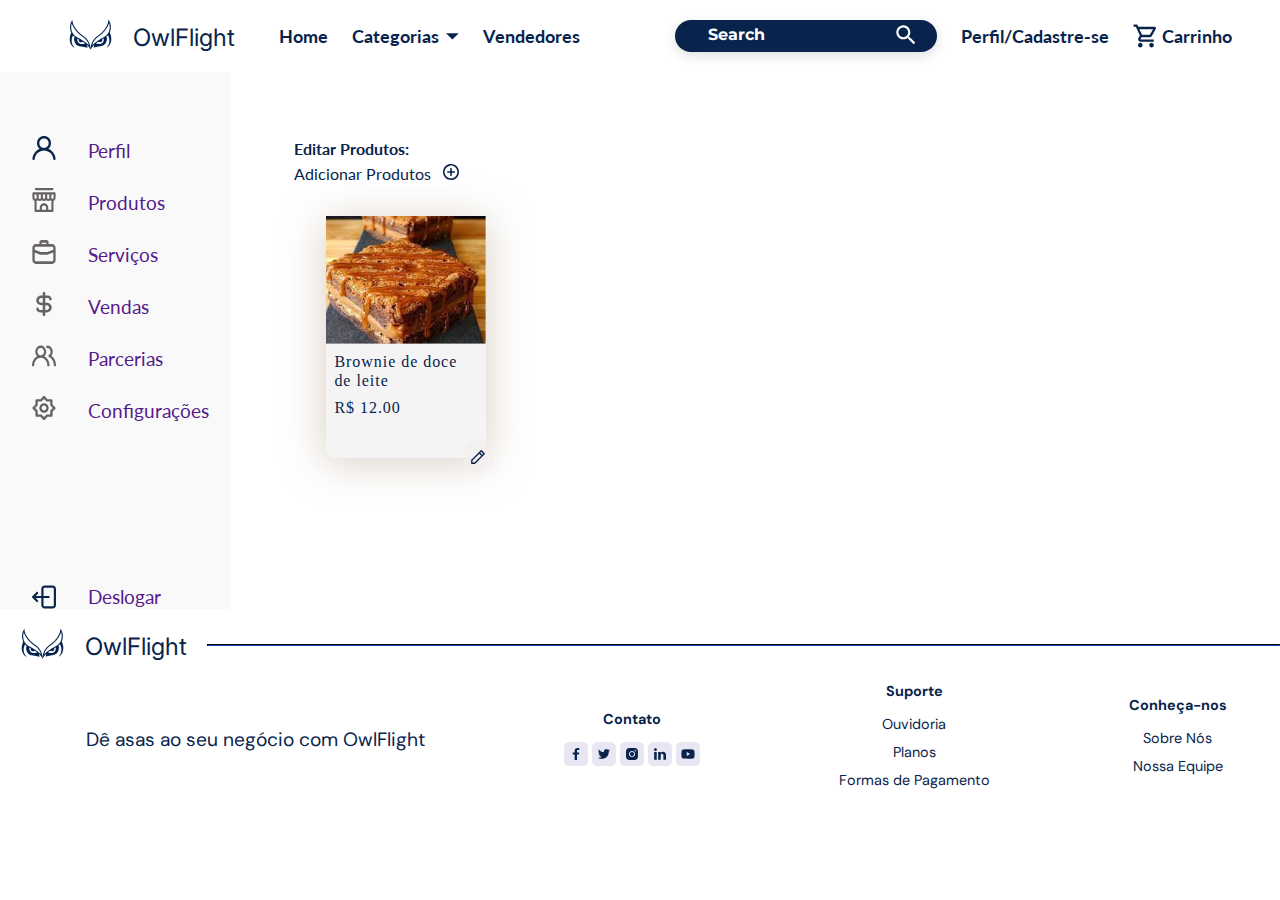
==== editar produto/index.html @ 6707b550 "update" ====
<!DOCTYPE html>
<html lang="en">
<head>
    <meta charset="UTF-8">
    <meta name="viewport" content="width=device-width, initial-scale=1.0">
    <link rel="stylesheet" href="style.css">
    <title>Document</title>
</head>
<body>
    <header>
        <nav>

            <div class="left">

                <div class="marca">
                    <img src="_20231105-165227-0000-photo-room-1-removebg-preview-20.png" alt="coruja" class="coruja">
                    <div class="owl-flight">OwlFlight</div>
                </div>
                <div class="tag">Home</div>
                <div class="menuhamburguer">
                    <div class="tag">Categorias</div>
                    <svg id="arrow" xmlns="http://www.w3.org/2000/svg" width="10" height="6" viewBox="0 0 10 6" fill="none">
                        <path d="M5 5.5L0 0.5H10L5 5.5Z" fill="#08244C"/>
                      </svg>
                </div>
                <div class="tag">Vendedores</div>

            </div>

            <div class="right">

                <div class="pesquisa">
                    <div class="spesquisa">Search</div>
                    <svg xmlns="http://www.w3.org/2000/svg" width="32" height="33" viewBox="0 0 32 33" fill="none">
                        <path d="M22.582 20.8522H21.4077L20.9914 20.4508C22.4986 18.7027 23.327 16.4708 23.3253 14.1627C23.3253 12.2516 22.7586 10.3834 21.6969 8.79438C20.6351 7.20536 19.126 5.96687 17.3604 5.23553C15.5948 4.50419 13.6519 4.31283 11.7776 4.68567C9.9032 5.05851 8.18148 5.97878 6.83013 7.33013C5.47878 8.68148 4.55851 10.4032 4.18567 12.2776C3.81283 14.1519 4.00419 16.0948 4.73553 17.8604C5.46687 19.626 6.70536 21.1351 8.29438 22.1969C9.8834 23.2586 11.7516 23.8253 13.6627 23.8253C16.056 23.8253 18.2561 22.9483 19.9508 21.4914L20.3522 21.9077V23.082L27.785 30.5L30 28.285L22.582 20.8522ZM13.6627 20.8522C9.96112 20.8522 6.97313 17.8642 6.97313 14.1627C6.97313 10.4611 9.96112 7.47313 13.6627 7.47313C17.3642 7.47313 20.3522 10.4611 20.3522 14.1627C20.3522 17.8642 17.3642 20.8522 13.6627 20.8522Z" fill="white"/>
                      </svg>
                </div>
                <div class="tag">Perfil/Cadastre-se</div>
                <div class="carrinho">
                    <div class="cart">
                        <svg xmlns="http://www.w3.org/2000/svg" width="20" height="21" viewBox="0 0 20 21" fill="none">
                            <path d="M5.89234 20.5C5.35221 20.5 4.88983 20.3042 4.50519 19.9125C4.12055 19.5208 3.92823 19.05 3.92823 18.5C3.92823 17.95 4.12055 17.4792 4.50519 17.0875C4.88983 16.6958 5.35221 16.5 5.89234 16.5C6.43248 16.5 6.89486 16.6958 7.2795 17.0875C7.66414 17.4792 7.85646 17.95 7.85646 18.5C7.85646 19.05 7.66414 19.5208 7.2795 19.9125C6.89486 20.3042 6.43248 20.5 5.89234 20.5ZM15.7129 20.5C15.1728 20.5 14.7104 20.3042 14.3258 19.9125C13.9411 19.5208 13.7488 19.05 13.7488 18.5C13.7488 17.95 13.9411 17.4792 14.3258 17.0875C14.7104 16.6958 15.1728 16.5 15.7129 16.5C16.253 16.5 16.7154 16.6958 17.1001 17.0875C17.4847 17.4792 17.677 17.95 17.677 18.5C17.677 19.05 17.4847 19.5208 17.1001 19.9125C16.7154 20.3042 16.253 20.5 15.7129 20.5ZM5.0576 4.5L7.41453 9.5H14.2889L16.9896 4.5H5.0576ZM4.12464 2.5H18.61C18.9864 2.5 19.2729 2.67083 19.4693 3.0125C19.6657 3.35417 19.6739 3.7 19.4938 4.05L16.0075 10.45C15.8275 10.7833 15.5861 11.0417 15.2833 11.225C14.9805 11.4083 14.649 11.5 14.2889 11.5H6.97261L5.89234 13.5H17.677V15.5H5.89234C5.1558 15.5 4.5993 15.1708 4.22285 14.5125C3.84639 13.8542 3.83002 13.2 4.17374 12.55L5.49952 10.1L1.96411 2.5H0V0.5H3.19169L4.12464 2.5Z" fill="#08244C"/>
                          </svg>
                        <div class="tag">Carrinho</div>
                    </div>
                </div>

            </div>

        </nav>

    </header>

    <div class="centro">


                <div class="menu">
                    <div class="menu-in">
                        <div class="conf">
                            <div>
                                <img class="svglink" src="data:image/svg+xml,%3Csvg xmlns='http://www.w3.org/2000/svg' width='30' height='31' viewBox='0 0 30 31' fill='none'%3E%3Cpath d='M20.5701 16.5994C22.048 15.4046 23.1267 13.766 23.6561 11.9118C24.1856 10.0575 24.1395 8.07977 23.5243 6.25369C22.9091 4.4276 21.7553 2.84399 20.2235 1.72315C18.6917 0.602316 16.8581 0 14.9776 0C13.0972 0 11.2636 0.602316 9.73176 1.72315C8.19996 2.84399 7.04619 4.4276 6.43097 6.25369C5.81574 8.07977 5.76967 10.0575 6.29914 11.9118C6.82862 13.766 7.90731 15.4046 9.38516 16.5994C6.85284 17.6421 4.64329 19.3713 2.99209 21.6029C1.34088 23.8345 0.309915 26.4848 0.00909244 29.2711C-0.0126827 29.4746 0.00474588 29.6804 0.0603826 29.8769C0.116019 30.0734 0.208775 30.2568 0.333353 30.4164C0.58495 30.7389 0.950895 30.9455 1.35068 30.9906C1.75047 31.0358 2.15136 30.916 2.46515 30.6574C2.77894 30.3989 2.97993 30.0228 3.02391 29.6119C3.35491 26.5837 4.75997 23.787 6.97063 21.7561C9.18129 19.7252 12.0426 18.6025 15.0078 18.6025C17.973 18.6025 20.8343 19.7252 23.045 21.7561C25.2556 23.787 26.6607 26.5837 26.9917 29.6119C27.0327 29.9926 27.2094 30.3441 27.4878 30.5987C27.7661 30.8534 28.1264 30.993 28.4991 30.9906H28.6649C29.06 30.9439 29.4212 30.7386 29.6697 30.4194C29.9181 30.1002 30.0338 29.6931 29.9914 29.2866C29.6892 26.4924 28.6526 23.8353 26.993 21.6003C25.3333 19.3653 23.113 17.6365 20.5701 16.5994ZM14.9776 15.4996C13.7851 15.4996 12.6193 15.1362 11.6278 14.4553C10.6362 13.7744 9.86336 12.8067 9.40699 11.6744C8.95062 10.5422 8.83122 9.29628 9.06387 8.09429C9.29653 6.8923 9.87079 5.7882 10.7141 4.92162C11.5573 4.05503 12.6317 3.46488 13.8013 3.22579C14.971 2.9867 16.1833 3.10941 17.2851 3.5784C18.3869 4.0474 19.3286 4.84161 19.9911 5.8606C20.6536 6.8796 21.0073 8.07762 21.0073 9.30315C21.0073 10.9465 20.372 12.5226 19.2412 13.6847C18.1105 14.8467 16.5768 15.4996 14.9776 15.4996Z' fill='%2308244C'/%3E%3C/svg%3E" width="30" height="31" alt="">
                            </div>
                            <a href=""><h4>Perfil</h4></a>
                        </div>
                        <div class="conf">
                            <div>
                                <img class="svglink" src="data:image/svg+xml,%3Csvg xmlns='http://www.w3.org/2000/svg' width='30' height='31' viewBox='0 0 30 31' fill='none'%3E%3Cpath d='M28.6364 5.63636H1.36364C1.00198 5.63636 0.655131 5.78482 0.3994 6.04908C0.143668 6.31333 0 6.67174 0 7.04545V12.6818C0.00237206 13.554 0.265743 14.404 0.754007 15.1154C1.24227 15.8268 1.93152 16.3647 2.72727 16.6555V29.5909C2.72727 29.9646 2.87094 30.323 3.12667 30.5873C3.3824 30.8515 3.72925 31 4.09091 31H25.9091C26.2708 31 26.6176 30.8515 26.8733 30.5873C27.1291 30.323 27.2727 29.9646 27.2727 29.5909V16.6555C28.0685 16.3647 28.7577 15.8268 29.246 15.1154C29.7343 14.404 29.9976 13.554 30 12.6818V7.04545C30 6.67174 29.8563 6.31333 29.6006 6.04908C29.3449 5.78482 28.998 5.63636 28.6364 5.63636ZM19.0909 8.45455H21.8182V12.6818C21.8182 13.0555 21.6745 13.4139 21.4188 13.6782C21.1631 13.9425 20.8162 14.0909 20.4545 14.0909C20.0929 14.0909 19.746 13.9425 19.4903 13.6782C19.2346 13.4139 19.0909 13.0555 19.0909 12.6818V8.45455ZM13.6364 8.45455H16.3636V12.6818C16.3636 13.0555 16.22 13.4139 15.9642 13.6782C15.7085 13.9425 15.3617 14.0909 15 14.0909C14.6383 14.0909 14.2915 13.9425 14.0358 13.6782C13.78 13.4139 13.6364 13.0555 13.6364 12.6818V8.45455ZM8.18182 8.45455H10.9091V12.6818C10.9091 13.0555 10.7654 13.4139 10.5097 13.6782C10.254 13.9425 9.90711 14.0909 9.54545 14.0909C9.1838 14.0909 8.83695 13.9425 8.58122 13.6782C8.32549 13.4139 8.18182 13.0555 8.18182 12.6818V8.45455ZM4.09091 14.0909C3.72925 14.0909 3.3824 13.9425 3.12667 13.6782C2.87094 13.4139 2.72727 13.0555 2.72727 12.6818V8.45455H5.45455V12.6818C5.45455 13.0555 5.31088 13.4139 5.05515 13.6782C4.79941 13.9425 4.45257 14.0909 4.09091 14.0909ZM17.7273 28.1818H12.2727V25.3636C12.2727 24.6162 12.5601 23.8994 13.0715 23.3709C13.583 22.8424 14.2767 22.5455 15 22.5455C15.7233 22.5455 16.417 22.8424 16.9285 23.3709C17.4399 23.8994 17.7273 24.6162 17.7273 25.3636V28.1818ZM24.5455 28.1818H20.4545V25.3636C20.4545 23.8688 19.8799 22.4352 18.8569 21.3781C17.834 20.3211 16.4466 19.7273 15 19.7273C13.5534 19.7273 12.166 20.3211 11.1431 21.3781C10.1201 22.4352 9.54545 23.8688 9.54545 25.3636V28.1818H5.45455V16.6555C5.95578 16.4632 6.41815 16.1765 6.81818 15.81C7.56821 16.5032 8.53918 16.8864 9.54545 16.8864C10.5517 16.8864 11.5227 16.5032 12.2727 15.81C13.0228 16.5032 13.9937 16.8864 15 16.8864C16.0063 16.8864 16.9772 16.5032 17.7273 15.81C18.4773 16.5032 19.4483 16.8864 20.4545 16.8864C21.4608 16.8864 22.4318 16.5032 23.1818 15.81C23.5819 16.1765 24.0442 16.4632 24.5455 16.6555V28.1818ZM27.2727 12.6818C27.2727 13.0555 27.1291 13.4139 26.8733 13.6782C26.6176 13.9425 26.2708 14.0909 25.9091 14.0909C25.5474 14.0909 25.2006 13.9425 24.9449 13.6782C24.6891 13.4139 24.5455 13.0555 24.5455 12.6818V8.45455H27.2727V12.6818ZM4.5 2.81818H25.9091C26.2708 2.81818 26.6176 2.66972 26.8733 2.40547C27.1291 2.14121 27.2727 1.7828 27.2727 1.40909C27.2727 1.03538 27.1291 0.676969 26.8733 0.412713C26.6176 0.148457 26.2708 0 25.9091 0H4.5C4.13834 0 3.79149 0.148457 3.53576 0.412713C3.28003 0.676969 3.13636 1.03538 3.13636 1.40909C3.13636 1.7828 3.28003 2.14121 3.53576 2.40547C3.79149 2.66972 4.13834 2.81818 4.5 2.81818Z' fill='%23686363'/%3E%3C/svg%3E" width="30" height="31" alt="">

                            </div>
                            <a href=""><h4>Produtos</h4></a>
                        </div>
                        <div class="conf">
                            <div>
                                <img src="data:image/svg+xml,%3Csvg xmlns='http://www.w3.org/2000/svg' width='30' height='31' viewBox='0 0 30 31' fill='none'%3E%3Cpath d='M25.5 5.16667H21V3.44444C21 2.53092 20.6839 1.65481 20.1213 1.00885C19.5587 0.362896 18.7956 0 18 0H12C11.2044 0 10.4413 0.362896 9.87868 1.00885C9.31607 1.65481 9 2.53092 9 3.44444V5.16667H4.5C3.30653 5.16667 2.16193 5.71101 1.31802 6.67995C0.474106 7.64889 0 8.96305 0 10.3333V25.8333C0 27.2036 0.474106 28.5178 1.31802 29.4867C2.16193 30.4557 3.30653 31 4.5 31H25.5C26.6935 31 27.8381 30.4557 28.682 29.4867C29.5259 28.5178 30 27.2036 30 25.8333V10.3333C30 8.96305 29.5259 7.64889 28.682 6.67995C27.8381 5.71101 26.6935 5.16667 25.5 5.16667ZM12 3.44444H18V5.16667H12V3.44444ZM27 25.8333C27 26.2901 26.842 26.7281 26.5607 27.0511C26.2794 27.3741 25.8978 27.5556 25.5 27.5556H4.5C4.10218 27.5556 3.72064 27.3741 3.43934 27.0511C3.15804 26.7281 3 26.2901 3 25.8333V16.1717L10.02 18.9444C10.1793 18.9693 10.3407 18.9693 10.5 18.9444H19.5C19.6627 18.941 19.8242 18.912 19.98 18.8583L27 16.1717V25.8333ZM27 12.5378L19.26 15.5H10.74L3 12.5378V10.3333C3 9.87657 3.15804 9.43852 3.43934 9.11554C3.72064 8.79256 4.10218 8.61111 4.5 8.61111H25.5C25.8978 8.61111 26.2794 8.79256 26.5607 9.11554C26.842 9.43852 27 9.87657 27 10.3333V12.5378Z' fill='%23686363'/%3E%3C/svg%3E" alt="Ícone de envelope">

                            </div>
                            <a href=""><h4>Serviços</h4></a>
                        </div>
                        <div class="conf">
                            <div>
                                <img src="data:image/svg+xml,%3Csvg xmlns='http://www.w3.org/2000/svg' width='20' height='31' viewBox='0 0 20 31' fill='none'%3E%3Cpath d='M13.3333 13.95H11.6667V7.75H15C15.442 7.75 15.8659 7.9133 16.1785 8.20398C16.4911 8.49467 16.6667 8.88891 16.6667 9.3C16.6667 9.71109 16.8423 10.1053 17.1548 10.396C17.4674 10.6867 17.8913 10.85 18.3333 10.85C18.7754 10.85 19.1993 10.6867 19.5118 10.396C19.8244 10.1053 20 9.71109 20 9.3C20 8.06674 19.4732 6.884 18.5355 6.01195C17.5979 5.13991 16.3261 4.65 15 4.65H11.6667V1.55C11.6667 1.13891 11.4911 0.744666 11.1785 0.453984C10.8659 0.163303 10.442 0 10 0C9.55797 0 9.13405 0.163303 8.82149 0.453984C8.50893 0.744666 8.33333 1.13891 8.33333 1.55V4.65H6.66667C4.89856 4.65 3.20286 5.30321 1.95262 6.46594C0.702379 7.62866 0 9.20566 0 10.85C0 12.4943 0.702379 14.0713 1.95262 15.2341C3.20286 16.3968 4.89856 17.05 6.66667 17.05H8.33333V23.25H5C4.55797 23.25 4.13405 23.0867 3.82149 22.796C3.50893 22.5053 3.33333 22.1111 3.33333 21.7C3.33333 21.2889 3.15774 20.8947 2.84518 20.604C2.53262 20.3133 2.10869 20.15 1.66667 20.15C1.22464 20.15 0.800716 20.3133 0.488156 20.604C0.175595 20.8947 0 21.2889 0 21.7C0 22.9333 0.526784 24.116 1.46447 24.988C2.40215 25.8601 3.67392 26.35 5 26.35H8.33333V29.45C8.33333 29.8611 8.50893 30.2553 8.82149 30.546C9.13405 30.8367 9.55797 31 10 31C10.442 31 10.8659 30.8367 11.1785 30.546C11.4911 30.2553 11.6667 29.8611 11.6667 29.45V26.35H13.3333C15.1014 26.35 16.7971 25.6968 18.0474 24.5341C19.2976 23.3713 20 21.7943 20 20.15C20 18.5057 19.2976 16.9287 18.0474 15.7659C16.7971 14.6032 15.1014 13.95 13.3333 13.95ZM8.33333 13.95H6.66667C5.78261 13.95 4.93477 13.6234 4.30964 13.042C3.68452 12.4607 3.33333 11.6722 3.33333 10.85C3.33333 10.0278 3.68452 9.23933 4.30964 8.65797C4.93477 8.07661 5.78261 7.75 6.66667 7.75H8.33333V13.95ZM13.3333 23.25H11.6667V17.05H13.3333C14.2174 17.05 15.0652 17.3766 15.6904 17.958C16.3155 18.5393 16.6667 19.3278 16.6667 20.15C16.6667 20.9722 16.3155 21.7607 15.6904 22.342C15.0652 22.9234 14.2174 23.25 13.3333 23.25Z' fill='%23686363'/%3E%3C/svg%3E">

                            </div>
                            <a href=""><h4>Vendas</h4></a>
                        </div>
                        <div class="conf">
                            <div>
                                <img src="data:image/svg+xml,%3Csvg xmlns='http://www.w3.org/2000/svg' width='30' height='26' viewBox='0 0 30 26' fill='none'%3E%3Cpath d='M15.43 13.3365C16.1586 12.6301 16.743 11.7564 17.1436 10.7747C17.5441 9.79307 17.7514 8.72638 17.7514 7.64706C17.7514 5.61893 17.0321 3.67387 15.7517 2.23977C14.4713 0.80567 12.7347 2.73629e-07 10.9239 2.73629e-07C9.11317 2.73629e-07 7.37658 0.80567 6.09619 2.23977C4.81579 3.67387 4.09647 5.61893 4.09647 7.64706C4.09646 8.72638 4.30376 9.79307 4.70429 10.7747C5.10482 11.7564 5.68921 12.6301 6.41781 13.3365C4.50631 14.3059 2.88455 15.8715 1.74644 17.846C0.60832 19.8205 0.0020098 22.1204 0 24.4706C0 24.8762 0.143864 25.2652 0.399943 25.552C0.656022 25.8389 1.00334 26 1.36549 26C1.72764 26 2.07496 25.8389 2.33104 25.552C2.58712 25.2652 2.73098 24.8762 2.73098 24.4706C2.73098 22.0368 3.59416 19.7028 5.13064 17.9818C6.66711 16.2609 8.75102 15.2941 10.9239 15.2941C13.0968 15.2941 15.1807 16.2609 16.7172 17.9818C18.2537 19.7028 19.1169 22.0368 19.1169 24.4706C19.1169 24.8762 19.2607 25.2652 19.5168 25.552C19.7729 25.8389 20.1202 26 20.4824 26C20.8445 26 21.1918 25.8389 21.4479 25.552C21.704 25.2652 21.8478 24.8762 21.8478 24.4706C21.8458 22.1204 21.2395 19.8205 20.1014 17.846C18.9633 15.8715 17.3415 14.3059 15.43 13.3365ZM10.9239 12.2353C10.1137 12.2353 9.32171 11.9662 8.64805 11.462C7.97439 10.9579 7.44933 10.2413 7.13928 9.4029C6.82923 8.56451 6.7481 7.64197 6.90617 6.75194C7.06423 5.86191 7.45438 5.04436 8.02728 4.40269C8.60018 3.76101 9.3301 3.32402 10.1247 3.14699C10.9194 2.96995 11.743 3.06081 12.4916 3.40808C13.2401 3.75536 13.8799 4.34344 14.33 5.09797C14.7801 5.8525 15.0204 6.73959 15.0204 7.64706C15.0204 8.86393 14.5888 10.031 13.8206 10.8914C13.0523 11.7519 12.0104 12.2353 10.9239 12.2353ZM24.2238 12.7247C25.0977 11.6225 25.6685 10.2609 25.8676 8.80381C26.0667 7.34672 25.8855 5.85623 25.3459 4.51177C24.8063 3.1673 23.9313 2.02616 22.8262 1.22571C21.7211 0.425253 20.4329 -0.000393977 19.1169 2.73629e-07C18.7547 2.73629e-07 18.4074 0.161134 18.1513 0.447955C17.8952 0.734775 17.7514 1.12379 17.7514 1.52941C17.7514 1.93504 17.8952 2.32405 18.1513 2.61087C18.4074 2.89769 18.7547 3.05882 19.1169 3.05882C20.2033 3.05882 21.2453 3.54223 22.0135 4.40269C22.7817 5.26315 23.2133 6.43018 23.2133 7.64706C23.2114 8.45037 23.0212 9.23903 22.6618 9.93417C22.3023 10.6293 21.7862 11.2066 21.1651 11.6082C20.9627 11.739 20.7936 11.9258 20.674 12.1508C20.5545 12.3757 20.4885 12.6313 20.4824 12.8929C20.4766 13.1526 20.5301 13.4096 20.6376 13.6397C20.7451 13.8698 20.9031 14.0655 21.0968 14.2082L21.6294 14.6059L21.8069 14.7129C23.4528 15.5873 24.8414 16.9703 25.8091 18.6991C26.7768 20.4278 27.2832 22.4303 27.2688 24.4706C27.2688 24.8762 27.4127 25.2652 27.6688 25.552C27.9249 25.8389 28.2722 26 28.6343 26C28.9965 26 29.3438 25.8389 29.5999 25.552C29.856 25.2652 29.9998 24.8762 29.9998 24.4706C30.011 22.1236 29.4862 19.8124 28.4752 17.7566C27.4643 15.7007 26.0008 13.9686 24.2238 12.7247Z' fill='%23686363'/%3E%3C/svg%3E">

                            </div>
                            <a href=""><h4>Parcerias</h4></a>
                        </div>
                        <div class="conf">
                            <div>
                                <img src="data:image/svg+xml,%3Csvg xmlns='http://www.w3.org/2000/svg' width='30' height='31' viewBox='0 0 30 31' fill='none'%3E%3Cpath d='M14.9806 9.30359C13.7962 9.30359 12.6383 9.66701 11.6534 10.3479C10.6686 11.0287 9.90099 11.9965 9.44772 13.1287C8.99444 14.261 8.87584 15.5069 9.10692 16.7089C9.338 17.9108 9.90837 19.0149 10.7459 19.8815C11.5835 20.7481 12.6506 21.3383 13.8123 21.5773C14.974 21.8164 16.1781 21.6937 17.2724 21.2247C18.3667 20.7557 19.3021 19.9615 19.9601 18.9425C20.6182 17.9235 20.9694 16.7255 20.9694 15.5C20.9694 13.8566 20.3384 12.2805 19.2153 11.1185C18.0922 9.95643 16.5689 9.30359 14.9806 9.30359ZM14.9806 18.5982C14.3884 18.5982 13.8095 18.4165 13.317 18.0761C12.8246 17.7356 12.4408 17.2518 12.2142 16.6856C11.9875 16.1195 11.9282 15.4966 12.0438 14.8956C12.1593 14.2946 12.4445 13.7425 12.8633 13.3092C13.282 12.8759 13.8156 12.5809 14.3964 12.4613C14.9773 12.3418 15.5794 12.4031 16.1265 12.6376C16.6737 12.8721 17.1413 13.2692 17.4704 13.7787C17.7994 14.2882 17.975 14.8872 17.975 15.5C17.975 16.3217 17.6595 17.1097 17.098 17.6908C16.5364 18.2718 15.7748 18.5982 14.9806 18.5982ZM29.5184 14.4001L26 10.8527V5.64771C26 5.23687 25.8422 4.84285 25.5615 4.55233C25.2807 4.26182 24.8999 4.09861 24.5028 4.09861H19.5471L16.0436 0.458222C15.9044 0.313027 15.7389 0.197783 15.5564 0.119137C15.374 0.0404908 15.1783 0 14.9806 0C14.783 0 14.5873 0.0404908 14.4048 0.119137C14.2224 0.197783 14.0568 0.313027 13.9176 0.458222L10.489 4.09861H5.45847C5.06139 4.09861 4.68057 4.26182 4.39979 4.55233C4.11901 4.84285 3.96127 5.23687 3.96127 5.64771V10.8527L0.442868 14.4001C0.302538 14.5441 0.191155 14.7155 0.115145 14.9043C0.039134 15.093 0 15.2955 0 15.5C0 15.7045 0.039134 15.907 0.115145 16.0957C0.191155 16.2845 0.302538 16.4559 0.442868 16.5999L3.96127 20.2248V25.3523C3.96127 25.7631 4.11901 26.1572 4.39979 26.4477C4.68057 26.7382 5.06139 26.9014 5.45847 26.9014H10.489L13.9925 30.5418C14.1317 30.687 14.2973 30.8022 14.4797 30.8809C14.6621 30.9595 14.8578 31 15.0555 31C15.2531 31 15.4488 30.9595 15.6313 30.8809C15.8137 30.8022 15.9793 30.687 16.1185 30.5418L19.6219 26.9014H24.5776C24.9747 26.9014 25.3555 26.7382 25.6363 26.4477C25.9171 26.1572 26.0748 25.7631 26.0748 25.3523V20.2248L29.5932 16.5999C29.7288 16.4508 29.8344 16.2754 29.9041 16.0839C29.9738 15.8923 30.006 15.6884 29.9991 15.4839C29.9921 15.2793 29.946 15.0782 29.8635 14.8922C29.781 14.7062 29.6637 14.539 29.5184 14.4001ZM23.4547 18.4898C23.3133 18.6332 23.2007 18.8043 23.1236 18.9931C23.0465 19.1819 23.0064 19.3847 23.0056 19.5896V23.8032H18.9332C18.7351 23.804 18.5392 23.8456 18.3567 23.9253C18.1742 24.0051 18.0089 24.1215 17.8702 24.2679L14.9806 27.2577L12.091 24.2679C11.9524 24.1215 11.787 24.0051 11.6046 23.9253C11.4221 23.8456 11.2261 23.804 11.028 23.8032H6.95566V19.5896C6.95484 19.3847 6.91472 19.1819 6.83762 18.9931C6.76052 18.8043 6.64797 18.6332 6.50651 18.4898L3.61692 15.5L6.50651 12.5102C6.64797 12.3668 6.76052 12.1957 6.83762 12.0069C6.91472 11.8181 6.95484 11.6153 6.95566 11.4104V7.19681H11.028C11.2261 7.19596 11.4221 7.15445 11.6046 7.07468C11.787 6.9949 11.9524 6.87846 12.091 6.73208L14.9806 3.74232L17.8702 6.73208C18.0089 6.87846 18.1742 6.9949 18.3567 7.07468C18.5392 7.15445 18.7351 7.19596 18.9332 7.19681H23.0056V11.4104C23.0064 11.6153 23.0465 11.8181 23.1236 12.0069C23.2007 12.1957 23.3133 12.3668 23.4547 12.5102L26.3443 15.5L23.4547 18.4898Z' fill='%23686363'/%3E%3C/svg%3E">

                            </div>
                            <a href=""><h4>Configurações</h4></a>
                        </div>
                    </div>

                    <div id="deslogar">  
                        <div class="conf">
                            <svg xmlns="http://www.w3.org/2000/svg" width="22" height="22" viewBox="0 0 22 22" fill="none">
                                <path fill-rule="evenodd" clip-rule="evenodd" d="M11.5511 0.495605C9.89425 0.495605 8.5511 1.83875 8.5511 3.4956V10.0001H3.41421L5.41711 7.99716C5.80763 7.60663 5.80763 6.97347 5.41711 6.58294C5.02659 6.19242 4.39342 6.19242 4.0029 6.58294L0.292894 10.2929C-0.0976312 10.6835 -0.0976312 11.3166 0.292894 11.7072L4.0029 15.4172C4.39342 15.8077 5.02659 15.8077 5.41711 15.4172C5.80763 15.0266 5.80763 14.3935 5.41711 14.0029L3.41421 12.0001H8.5511V18.5045C8.5511 20.1613 9.89425 21.5045 11.5511 21.5045H18.983C20.6398 21.5045 21.983 20.1614 21.983 18.5045V3.49561C21.983 1.83875 20.6398 0.495605 18.983 0.495605H11.5511ZM10.5511 12.0001V18.5045C10.5511 19.0568 10.9988 19.5045 11.5511 19.5045H18.983C19.5353 19.5045 19.983 19.0568 19.983 18.5045V3.49561C19.983 2.94332 19.5352 2.49561 18.983 2.49561H11.5511C10.9988 2.49561 10.5511 2.94332 10.5511 3.4956V10.0001H15.267C15.8193 10.0001 16.267 10.4478 16.267 11.0001C16.267 11.5523 15.8193 12.0001 15.267 12.0001H10.5511Z" fill="#08244C"/>
                            </svg>
                            <a href=""><h4>Deslogar</h4></a>
                        </div>
                    </div>
                </div>

            <div class="produtos">
                <p class="type">Editar Produtos:</p>
                <div class="type-2">Adicionar Produtos <div><svg xmlns="http://www.w3.org/2000/svg" width="20" height="20" viewBox="0 0 20 20" fill="none">
                    <path d="M10 0C8.02219 0 6.08879 0.58649 4.4443 1.6853C2.79981 2.78412 1.51809 4.3459 0.761209 6.17317C0.00433284 8.00043 -0.193701 10.0111 0.192152 11.9509C0.578004 13.8907 1.53041 15.6725 2.92894 17.0711C4.32746 18.4696 6.10929 19.422 8.0491 19.8079C9.98891 20.1937 11.9996 19.9957 13.8268 19.2388C15.6541 18.4819 17.2159 17.2002 18.3147 15.5557C19.4135 13.9112 20 11.9778 20 10C20 8.68678 19.7413 7.38642 19.2388 6.17317C18.7363 4.95991 17.9997 3.85752 17.0711 2.92893C16.1425 2.00035 15.0401 1.26375 13.8268 0.761205C12.6136 0.258658 11.3132 0 10 0ZM10 18C8.41775 18 6.87104 17.5308 5.55544 16.6518C4.23985 15.7727 3.21447 14.5233 2.60897 13.0615C2.00347 11.5997 1.84504 9.99113 2.15372 8.43928C2.4624 6.88743 3.22433 5.46197 4.34315 4.34315C5.46197 3.22433 6.88743 2.4624 8.43928 2.15372C9.99113 1.84504 11.5997 2.00346 13.0615 2.60896C14.5233 3.21447 15.7727 4.23984 16.6518 5.55544C17.5308 6.87103 18 8.41775 18 10C18 12.1217 17.1572 14.1566 15.6569 15.6569C14.1566 17.1571 12.1217 18 10 18ZM14 9H11V6C11 5.73478 10.8946 5.48043 10.7071 5.29289C10.5196 5.10536 10.2652 5 10 5C9.73479 5 9.48043 5.10536 9.2929 5.29289C9.10536 5.48043 9 5.73478 9 6V9H6C5.73479 9 5.48043 9.10536 5.2929 9.29289C5.10536 9.48043 5 9.73478 5 10C5 10.2652 5.10536 10.5196 5.2929 10.7071C5.48043 10.8946 5.73479 11 6 11H9V14C9 14.2652 9.10536 14.5196 9.2929 14.7071C9.48043 14.8946 9.73479 15 10 15C10.2652 15 10.5196 14.8946 10.7071 14.7071C10.8946 14.5196 11 14.2652 11 14V11H14C14.2652 11 14.5196 10.8946 14.7071 10.7071C14.8946 10.5196 15 10.2652 15 10C15 9.73478 14.8946 9.48043 14.7071 9.29289C14.5196 9.10536 14.2652 9 14 9Z" fill="#08244C"/>
                  </svg></div></div>
                    <div id="group-cards">
                        <div  id="card-produto">
                            <div id="img-prod"><img src="images/perfil-vendedor-image-9.png" alt=""></div>
    
                            <div><p>Brownie de doce de leite</p>
                            <p>R$ 12.00
                            </p></div>
    
                            <div><svg xmlns="http://www.w3.org/2000/svg" width="84" height="87" viewBox="0 0 84 87" fill="none">
      <ellipse cx="42" cy="43.5" rx="42" ry="43.5" fill="#F2EEEE" fill-opacity="0.65"/>
      <path d="M60.7386 34.4404C60.74 34.19 60.6928 33.9417 60.5995 33.7098C60.5063 33.478 60.3689 33.2671 60.1952 33.0893L52.2501 25.0206C52.075 24.8443 51.8674 24.7047 51.6391 24.61C51.4107 24.5153 51.1663 24.4673 50.9197 24.4688C50.6731 24.4673 50.4286 24.5153 50.2003 24.61C49.972 24.7047 49.7643 24.8443 49.5892 25.0206L44.2863 30.4061L23.8052 51.2057C23.6315 51.3835 23.4941 51.5944 23.4008 51.8262C23.3076 52.0581 23.2603 52.3064 23.2618 52.5568V60.6255C23.2618 61.1302 23.4592 61.6142 23.8106 61.9711C24.162 62.328 24.6386 62.5284 25.1356 62.5284H33.0807C33.3429 62.5429 33.6052 62.5013 33.8505 62.4062C34.0958 62.3111 34.3188 62.1648 34.5048 61.9766L54.8735 41.177L60.1952 35.8867C60.3662 35.7022 60.5056 35.49 60.6074 35.2587C60.6255 35.107 60.6255 34.9537 60.6074 34.802C60.6162 34.7134 60.6162 34.6241 60.6074 34.5356L60.7386 34.4404ZM32.3124 58.7225H27.0094V53.337L45.6167 34.4404L50.9197 39.8259L32.3124 58.7225ZM53.5618 37.1426L48.2588 31.7572L50.9197 29.074L56.2039 34.4404L53.5618 37.1426Z" fill="#08244C"/>
                            </svg></div>
                        </div>

                    </div>

                </div>
            </div>
       

    <footer>
        <div id="marca">
            <div class="marca">
                <img src="_20231105-165227-0000-photo-room-1-removebg-preview-20.png" alt="coruja" class="coruja">
                <div class="owl-flight">OwlFlight</div>
            </div>
            <hr>
        </div>
        <div id="footer">
            
            <p id="slogan">Dê asas ao seu negócio com OwlFlight</p>
            <div class="footer-tag">
                <h6>Contato</h6>
                <div>
                    <svg xmlns="http://www.w3.org/2000/svg" width="36" height="36" viewBox="0 0 36 36" fill="none">
                        <rect width="36" height="36" rx="8" fill="#E7E6F2"/>
                        <path d="M19.4638 27V18.7894H22.3585L22.7919 15.5895H19.4637V13.5465C19.4637 12.6201 19.7339 11.9888 21.1293 11.9888L22.909 11.988V9.12607C22.6012 9.08715 21.5447 9 20.3157 9C17.7497 9 15.9929 10.4912 15.9929 13.2297V15.5895H13.0908V18.7894H15.9929V26.9999H19.4638V27Z" fill="#08244C"/>
                      </svg>
                      <svg xmlns="http://www.w3.org/2000/svg" width="36" height="36" viewBox="0 0 36 36" fill="none">
                        <rect width="36" height="36" rx="8" fill="#E7E6F2"/>
                        <path d="M21.0271 10.7015V10.6982H21.8711L22.1794 10.7598C22.385 10.7998 22.5717 10.8522 22.7394 10.9171C22.9071 10.9819 23.0694 11.0575 23.2263 11.144C23.3832 11.2304 23.5255 11.3185 23.6532 11.4082C23.7798 11.4968 23.8934 11.5908 23.9941 11.6902C24.0936 11.7907 24.2489 11.8166 24.4599 11.768C24.6709 11.7194 24.8981 11.6518 25.1416 11.5654C25.385 11.479 25.6258 11.3817 25.8638 11.2736C26.1019 11.1656 26.2469 11.097 26.2988 11.0678C26.3497 11.0375 26.3768 11.0213 26.38 11.0192L26.3832 11.0143L26.3995 11.0062L26.4157 10.9981L26.4319 10.99L26.4482 10.9819L26.4514 10.977L26.4563 10.9738L26.4612 10.9705L26.4644 10.9657L26.4806 10.9608L26.4968 10.9576L26.4936 10.9819L26.4887 11.0062L26.4806 11.0305L26.4725 11.0548L26.4644 11.071L26.4563 11.0872L26.4482 11.1116C26.4427 11.1278 26.4373 11.1494 26.4319 11.1764C26.4265 11.2034 26.3751 11.3115 26.2777 11.5006C26.1803 11.6897 26.0586 11.8815 25.9125 12.076C25.7665 12.2705 25.6355 12.4174 25.5198 12.5168C25.4029 12.6173 25.3255 12.6875 25.2876 12.7275C25.2498 12.7686 25.2038 12.8064 25.1497 12.841L25.0685 12.8945L25.0523 12.9026L25.0361 12.9107L25.0328 12.9156L25.028 12.9188L25.0231 12.922L25.0198 12.9269L25.0036 12.935L24.9874 12.9431L24.9841 12.948L24.9793 12.9512L24.9744 12.9545L24.9711 12.9593L24.9679 12.9642L24.963 12.9674L24.9582 12.9707L24.9549 12.9755H25.0361L25.4905 12.8783C25.7935 12.8134 26.083 12.7351 26.3589 12.6433L26.7971 12.4974L26.8458 12.4812L26.8702 12.4731L26.8864 12.465L26.9026 12.4569L26.9188 12.4488L26.9351 12.4406L26.9675 12.4358L27 12.4325V12.465L26.9919 12.4682L26.9838 12.4731L26.9805 12.4779L26.9757 12.4812L26.9708 12.4844L26.9675 12.4893L26.9643 12.4941L26.9594 12.4974L26.9546 12.5006L26.9513 12.5055L26.9481 12.5103L26.9432 12.5136L26.9351 12.5298L26.927 12.546L26.9221 12.5492C26.9199 12.5525 26.8512 12.6443 26.716 12.8248C26.5807 13.0063 26.5077 13.0982 26.4968 13.1003C26.486 13.1036 26.4709 13.1198 26.4514 13.149C26.433 13.1792 26.3183 13.2997 26.1073 13.5104C25.8963 13.7211 25.6897 13.9086 25.4873 14.0728C25.2839 14.2382 25.1811 14.4413 25.1789 14.6823C25.1757 14.9222 25.1632 15.1934 25.1416 15.4959C25.1199 15.7985 25.0794 16.1254 25.0198 16.4765C24.9603 16.8277 24.8684 17.2248 24.7439 17.6679C24.6195 18.1109 24.468 18.5431 24.2894 18.9645C24.1109 19.3859 23.9243 19.7641 23.7295 20.0991C23.5347 20.4341 23.3562 20.7177 23.1939 20.9501C23.0316 21.1824 22.8666 21.4012 22.6988 21.6065C22.5311 21.8118 22.319 22.0431 22.0626 22.3002C21.8051 22.5563 21.6644 22.6968 21.6406 22.7216C21.6157 22.7454 21.5097 22.834 21.3225 22.9875C21.1363 23.142 20.9362 23.2965 20.7219 23.451C20.5088 23.6045 20.3129 23.7325 20.1344 23.8352C19.9558 23.9378 19.7405 24.055 19.4884 24.1869C19.2373 24.3198 18.9657 24.443 18.6736 24.5564C18.3814 24.6699 18.073 24.7752 17.7484 24.8725C17.4238 24.9697 17.11 25.0454 16.807 25.0994C16.5041 25.1534 16.1605 25.1994 15.7764 25.2372L15.2002 25.2939V25.302H14.1452V25.2939L14.0072 25.2858C13.9152 25.2804 13.8395 25.275 13.78 25.2696C13.7205 25.2642 13.4959 25.2345 13.1064 25.1805C12.7169 25.1264 12.4112 25.0724 12.1894 25.0184C11.9675 24.9643 11.6375 24.8617 11.1993 24.7104C10.761 24.5591 10.3861 24.4062 10.0745 24.2517C9.76394 24.0983 9.56917 24.001 9.49017 23.96C9.41226 23.92 9.32462 23.8703 9.22723 23.8108L9.08115 23.7217L9.07792 23.7168L9.07304 23.7136L9.06817 23.7104L9.06492 23.7055L9.04869 23.6974L9.03246 23.6893L9.02923 23.6844L9.02435 23.6812L9.01948 23.6779L9.01623 23.6731L9.013 23.6682L9.00812 23.665H9V23.6326L9.01623 23.6358L9.03246 23.6407L9.1055 23.6488C9.15419 23.6542 9.28675 23.6623 9.50316 23.6731C9.71958 23.6839 9.9495 23.6839 10.193 23.6731C10.4364 23.6623 10.6853 23.6379 10.9396 23.6001C11.1939 23.5623 11.4941 23.4975 11.8404 23.4056C12.1867 23.3138 12.5048 23.2046 12.7948 23.0782C13.0837 22.9507 13.2893 22.8556 13.4116 22.793C13.5327 22.7314 13.7178 22.6168 13.9666 22.4493L14.3399 22.1981L14.3432 22.1932L14.3481 22.19L14.3529 22.1868L14.3562 22.1819L14.3594 22.177L14.3643 22.1738L14.3692 22.1706L14.3724 22.1657L14.3886 22.1608L14.4049 22.1576L14.4081 22.1414L14.413 22.1252L14.4179 22.1219L14.4211 22.1171L14.2913 22.109C14.2047 22.1036 14.1208 22.0982 14.0397 22.0928C13.9585 22.0874 13.8314 22.063 13.6583 22.0198C13.4851 21.9766 13.2985 21.9118 13.0983 21.8253C12.8981 21.7389 12.7033 21.6362 12.514 21.5174C12.3246 21.3985 12.1877 21.2996 12.1033 21.2207C12.02 21.1429 11.9118 21.0327 11.7787 20.8901C11.6467 20.7464 11.532 20.5989 11.4346 20.4476C11.3372 20.2963 11.2442 20.1218 11.1555 19.9241L11.0207 19.6291L11.0126 19.6048L11.0045 19.5805L10.9996 19.5642L10.9964 19.548L11.0207 19.5513L11.0451 19.5561L11.2236 19.5805C11.3427 19.5967 11.5293 19.6021 11.7836 19.5967C12.0379 19.5913 12.2137 19.5805 12.3111 19.5642C12.4085 19.548 12.468 19.5372 12.4896 19.5318L12.5221 19.5237L12.5627 19.5156L12.6032 19.5075L12.6065 19.5027L12.6114 19.4994L12.6162 19.4962L12.6195 19.4913L12.587 19.4832L12.5546 19.4751L12.5221 19.467L12.4896 19.4589L12.4572 19.4508C12.4355 19.4454 12.3977 19.4346 12.3436 19.4184C12.2895 19.4022 12.1434 19.3427 11.9053 19.2401C11.6673 19.1374 11.4779 19.0375 11.3372 18.9402C11.1962 18.8427 11.0618 18.736 10.9347 18.6209C10.8081 18.5042 10.6691 18.354 10.5176 18.1703C10.3661 17.9866 10.2308 17.7732 10.1118 17.5301C9.99279 17.287 9.90352 17.0546 9.844 16.8331C9.78472 16.6129 9.74561 16.3878 9.72716 16.1605L9.69793 15.8201L9.71416 15.8233L9.73039 15.8282L9.74662 15.8363L9.76285 15.8444L9.77908 15.8525L9.79531 15.8606L10.0469 15.9741C10.2146 16.0497 10.4229 16.1146 10.6718 16.1686C10.9207 16.2226 11.0694 16.2523 11.1181 16.2577L11.1912 16.2658H11.3372L11.334 16.261L11.3291 16.2577L11.3243 16.2545L11.321 16.2496L11.3178 16.2448L11.3129 16.2415L11.308 16.2383L11.3048 16.2334L11.2885 16.2253L11.2723 16.2172L11.2691 16.2123L11.2642 16.2091L11.2593 16.2059L11.2561 16.201L11.2399 16.1929L11.2236 16.1848L11.2204 16.1799C11.2171 16.1778 11.1706 16.1432 11.0808 16.0762C10.9921 16.0081 10.899 15.9201 10.8016 15.812C10.7042 15.7039 10.6069 15.5905 10.5095 15.4716C10.4119 15.3525 10.325 15.225 10.2498 15.0907C10.174 14.9557 10.094 14.7838 10.0096 14.5753C9.92625 14.3678 9.86294 14.1587 9.81966 13.948C9.77639 13.7373 9.75204 13.5293 9.74662 13.324C9.74121 13.1187 9.74662 12.9431 9.76285 12.7972C9.77908 12.6514 9.81154 12.4866 9.86023 12.3029C9.90893 12.1192 9.97927 11.9247 10.0712 11.7194L10.2092 11.4114L10.2173 11.3871L10.2254 11.3628L10.2303 11.3595L10.2335 11.3547L10.2368 11.3498L10.2417 11.3466L10.2465 11.3498L10.2498 11.3547L10.253 11.3595L10.2579 11.3628L10.2628 11.366L10.266 11.3709L10.2693 11.3758L10.2741 11.379L10.2822 11.3952L10.2904 11.4114L10.2952 11.4147L10.2985 11.4195L10.5176 11.6626C10.6637 11.8247 10.8368 12.0057 11.037 12.2056C11.2372 12.4055 11.3481 12.5093 11.3697 12.5168C11.3914 12.5255 11.4184 12.5503 11.4509 12.5914C11.4833 12.6314 11.5915 12.727 11.7755 12.8783C11.9594 13.0295 12.2002 13.2051 12.4977 13.405C12.7953 13.6049 13.1253 13.8022 13.4878 13.9967C13.8503 14.1912 14.2399 14.3667 14.6564 14.5234C15.073 14.6801 15.3652 14.7828 15.5329 14.8314C15.7006 14.88 15.9874 14.9421 16.3931 15.0178C16.7989 15.0934 17.1046 15.1421 17.3102 15.1637C17.5158 15.1853 17.6565 15.1977 17.7322 15.2009L17.8458 15.2042L17.8426 15.1799L17.8377 15.1556L17.8052 14.9529C17.7836 14.8179 17.7728 14.6288 17.7728 14.3857C17.7728 14.1425 17.7917 13.9183 17.8296 13.713C17.8675 13.5077 17.9243 13.2997 18 13.089C18.0757 12.8783 18.1499 12.7092 18.2224 12.5817C18.296 12.4552 18.3923 12.311 18.5113 12.1489C18.6303 11.9868 18.7845 11.8193 18.9739 11.6464C19.1632 11.4735 19.3796 11.3196 19.6231 11.1845C19.8665 11.0494 20.0911 10.9468 20.2967 10.8765C20.5023 10.8063 20.6754 10.7604 20.8161 10.7388C20.9567 10.7172 21.0271 10.7047 21.0271 10.7015Z" fill="#08244C"/>
                      </svg>
                      <svg xmlns="http://www.w3.org/2000/svg" width="36" height="36" viewBox="0 0 36 36" fill="none">
                        <rect width="36" height="36" rx="8" fill="#E7E6F2"/>
                        <path fill-rule="evenodd" clip-rule="evenodd" d="M9 18C9 14.4049 9 12.6073 9.85669 11.3126C10.2392 10.7344 10.7344 10.2392 11.3126 9.85669C12.6073 9 14.4049 9 18 9C21.5951 9 23.3927 9 24.6874 9.85669C25.2656 10.2392 25.7608 10.7344 26.1433 11.3126C27 12.6073 27 14.4049 27 18C27 21.5951 27 23.3927 26.1433 24.6874C25.7608 25.2656 25.2656 25.7608 24.6874 26.1433C23.3927 27 21.5951 27 18 27C14.4049 27 12.6073 27 11.3126 26.1433C10.7344 25.7608 10.2392 25.2656 9.85669 24.6874C9 23.3927 9 21.5951 9 18ZM22.6593 18.0002C22.6593 20.5735 20.5732 22.6596 17.9998 22.6596C15.4265 22.6596 13.3404 20.5735 13.3404 18.0002C13.3404 15.4269 15.4265 13.3408 17.9998 13.3408C20.5732 13.3408 22.6593 15.4269 22.6593 18.0002ZM17.9998 21.0832C19.7025 21.0832 21.0828 19.7029 21.0828 18.0002C21.0828 16.2975 19.7025 14.9172 17.9998 14.9172C16.2971 14.9172 14.9168 16.2975 14.9168 18.0002C14.9168 19.7029 16.2971 21.0832 17.9998 21.0832ZM22.8433 14.2015C23.4479 14.2015 23.9381 13.7114 23.9381 13.1067C23.9381 12.5021 23.4479 12.0119 22.8433 12.0119C22.2386 12.0119 21.7485 12.5021 21.7485 13.1067C21.7485 13.7114 22.2386 14.2015 22.8433 14.2015Z" fill="#08244C"/>
                      </svg>
                      <svg xmlns="http://www.w3.org/2000/svg" width="36" height="36" viewBox="0 0 36 36" fill="none">
                        <rect width="36" height="36" rx="8" fill="#E7E6F2"/>
                        <path d="M9 11.4201C9 10.8428 9.20271 10.3666 9.60811 9.99148C10.0135 9.6163 10.5405 9.42871 11.1892 9.42871C11.8263 9.42871 12.3417 9.6134 12.7355 9.98282C13.1409 10.3638 13.3436 10.8602 13.3436 11.472C13.3436 12.0261 13.1467 12.4879 12.7529 12.8573C12.3475 13.2382 11.8147 13.4287 11.1544 13.4287H11.1371C10.5 13.4287 9.98456 13.2382 9.59073 12.8573C9.19691 12.4763 9 11.9972 9 11.4201ZM9.22587 26.5716V15.0045H13.083V26.5716H9.22587ZM15.2201 26.5716H19.0772V20.1127C19.0772 19.7086 19.1236 19.3969 19.2162 19.1776C19.3784 18.7851 19.6245 18.4532 19.9546 18.182C20.2847 17.9107 20.6988 17.775 21.1969 17.775C22.4942 17.775 23.1429 18.6466 23.1429 20.3897V26.5716H27V19.9395C27 18.231 26.5946 16.9352 25.7838 16.0521C24.973 15.169 23.9015 14.7274 22.5695 14.7274C21.0753 14.7274 19.9112 15.3681 19.0772 16.6495V16.6841H19.0598L19.0772 16.6495V15.0045H15.2201C15.2432 15.3739 15.2548 16.5225 15.2548 18.4504C15.2548 20.3782 15.2432 23.0853 15.2201 26.5716Z" fill="#08244C"/>
                      </svg>
                      <svg xmlns="http://www.w3.org/2000/svg" width="36" height="36" viewBox="0 0 36 36" fill="none">
                        <rect width="36" height="36" rx="8" fill="#E7E6F2"/>
                        <path d="M18.4388 24.9797L14.3766 24.9038C13.0613 24.8773 11.7428 24.9301 10.4533 24.656C8.49177 24.2465 8.35281 22.2386 8.20739 20.5544C8.00703 18.1865 8.0846 15.7757 8.46271 13.4276C8.67616 12.1101 9.51619 11.324 10.8153 11.2384C15.2006 10.9279 19.6151 10.9647 23.9908 11.1096C24.4529 11.1228 24.9182 11.1954 25.3739 11.278C27.6232 11.681 27.678 13.9564 27.8238 15.8718C27.9692 17.807 27.9078 19.7522 27.6299 21.6742C27.4069 23.2656 26.9803 24.6002 25.1799 24.729C22.9242 24.8975 20.7202 25.0331 18.4581 24.9899C18.4582 24.9797 18.4452 24.9797 18.4388 24.9797ZM16.0506 20.9507C17.7505 19.9533 19.4179 18.9725 21.1081 17.9818C19.4051 16.9844 17.7408 16.0036 16.0506 15.0129V20.9507Z" fill="#08244C"/>
                      </svg>
                </div>
            </div>
            <div class="footer-tag">
                <h6>Suporte</h6>
                <p>Ouvidoria</p>
                <p>Planos</p>
                <p>Formas de Pagamento</p>
            </div>
            <div class="footer-tag">
                <h6>Conheça-nos</h6>
                <p>Sobre Nós</p>
                <p>Nossa Equipe</p>
            </div>
        </div>
    </footer>
</body>
</html>
---- editar produto/style.css ----
@import url('https://fonts.googleapis.com/css2?family=Inter&display=swap');
@import url('https://fonts.googleapis.com/css2?family=Lato:ital,wght@0,100;0,300;0,400;0,700;0,900;1,100;1,300;1,400;1,700;1,900&display=swap');
@import url('https://fonts.googleapis.com/css2?family=Montserrat:wght@700&display=swap');
@import url('https://fonts.googleapis.com/css2?family=DM+Sans:wght@400&display=swap');

html, body{
    margin: 0;
    padding: 0;
    width: 100%;
    height: 100%;
    border: 0;
}

/*                        T O P O                          */


nav{
    background: #ffffff63;
    width: 100%;
    display: flex;
    justify-content: space-around;
  }

.left{
    display: flex;
    display: inline-flex;
    align-items: center;
    gap: 1.5rem;
}
.marca{
    display: flex;
    align-items: center;
    width: fit-content;
}
.coruja{
    width: 5.3125rem;
    height: 4.5rem;
}
.owl-flight{
    color: #08244C;
    font-family: Inter;
    font-size: 1.5rem;
    font-style: normal;
    font-weight: 400;
    height: 1.625rem;
    line-height: normal;
    width: 7.625rem;
}
.tag{
    color: #08244C;
    font-family: Lato;
    font-size: 1.125rem;
    font-style: normal;
    font-weight: 700;
}
.menuhamburguer{
    display: flex;
    align-items: center;
    justify-items: center;
    gap: 0.4375rem;
}
.right{
    display: flex;
    align-items: center;
    gap: 1.5rem;
}

.pesquisa{
    display: flex;
    padding: 0.125rem 1.25rem 0.375rem 2.0625rem;
    justify-content: flex-end;
    align-items: center;
    border-radius: 6.25rem;
    background: #08244C;
    box-shadow: 0px 4px 12px 0px rgba(97, 95, 95, 0.20);
    gap: 8rem;
}

.spesquisa{
    color: #ffffff;
    font-family: Montserrat;
    font-size: 1rem;
    font-style: normal;
    font-weight: 700;
    line-height: normal;
    text-transform: capitalize;
}

#lupa{
    width: 1rem;
    height: 1rem;
}
.cart{
    width: Hug (94.62px);
    height: Hug (26px);
    gap: 5px;
    display: flex;
    align-items: center;
    gap: 0.3125rem;
    display: flex;
}
#cart{
    width: 1.5rem;
    height: 1.5rem;
}

#arrow{
    width: 0.8rem;
height: 0.8rem;

}
/*                        T O P O                          */






/*                        M E N U      L A T E R A L                    */

.menu{
    background: rgba(242, 238, 238, 0.35);
    width: 20rem;
    display: flex; 
    flex-direction: column;
    gap: 10rem;
}
h4{
    width: fit-content;
    height: fit-content;
    font-family: Lato;
    font-size: 19px;
    font-weight: 400;
    line-height: 25px;
    letter-spacing: 0em;
    text-align: left;
    margin: 0;
}
.conf{
    display: flex;
    align-items: center;
    gap: 2rem;
}

#deslogar{
    width: fit-content;
    height: fit-content;
    padding: 0 0 0 2rem;
    display: flex; 
    flex-direction: column;
    gap: 1.5rem;
    
}
.menu-in{
    padding: 4rem 0 0 2rem;
    display: flex; 
    flex-direction: column;
    gap: 1.5rem;
}

a{
    text-decoration: none;
    text-decoration-color: #08244C;
}

img{
    width: 1.5rem;
    height: 1.5rem;
}

svg{
    width: 1.5rem;
    height: 1.5rem;
}

/*                        M E N U      L A T E R A L                    */



/*                        F O R M U L A R I O       T O P O             */

.centro{
    display: flex;
}

#foto-perfil{
    width: 13rem;
    height: 12rem
}

.formulario{
    margin: 2rem 0 0 7rem;
    width: 100%;
    padding: auto;
}

#botao-editar{
    width: 2.5rem;
    height: 2.5rem;
    position: relative;
    top: -1rem;
    left: -4rem;
}

.info-txt{
    color: #686363;
    font-family: Lato;
    font-size: 0.9rem;
    font-style: normal;
    font-weight: 400;
    line-height: 1.575rem; /* 132.632% */
}

p{
    margin: 0;
}

.mudar-senha{
    display: flex;
}

#info{
    padding: 2rem 0 0 0rem;
}

/*                        F O R M U L A R I O       T O P O             */


/*                        F O R M U L A R I O       I N P U T             */

/* Estilos para o input */
.form-input {
    width: 10rem;
    height: 1.2rem;
    border-radius: 0.6rem;
    background: #F2EEEE;
    border-style: none;
    margin: .5rem;
    transition: background 0.3s; /* Adiciona transição para uma mudança suave */
}

/* Estilos para quando o cursor está sobre o input */
.form-input:hover {
    background: #ffffff;
    border-style: solid;
    border-color: black;
}

/* Estilos para quando o input está em foco (clicado) */
.form-input:focus {
    background: #ffffff;
    outline: none; /* Remove a borda padrão do input quando está em foco */
    border-style: solid;
    border-color: black;
}

.botão{
    width: 5rem;
    height: 1.2rem;
    border-radius: 0.6rem;
    border-style: none;
    background: #08244C;
    color: #ffffff;
    margin-right: 2rem;
}

.div-input{
    display: flex;
    width: fit-content;
}

/*                        F O R M U L A R I O       I N P U T             */

/*                       F O O T E R                */

#marca{
    display: flex;
    width: 100%;
    align-items: center;
}

hr{
    width: 100%;
    border-color:#08244C;
}

#slogan{
    color: #08244C;
font-family: DM Sans;
font-size: 1.2rem;
font-style: normal;
font-weight: 400;

}

h6{
    color: #08244C;
font-feature-settings: 'clig' off, 'liga' off;
font-family: DM Sans;
font-size: 0.9rem;
font-style: normal;
font-weight: 700;
line-height: 1.25rem; /* 68.966% */
margin: 0%;
margin-bottom: 0.8rem;
}

#footer{
    display: flex;
    align-items: center;
    width: 100%;
    justify-content: space-around;
    padding: 0rem 0rem 0.5rem 1rem;

}

.footer-tag{
    display: table-column;
    text-align: center;
}

.footer-tag p{
    margin-bottom: 0.5rem;
    color: #08244C;
font-feature-settings: 'clig' off, 'liga' off;
font-family: DM Sans;
font-size: 0.9em;
font-style: normal;
font-weight: 400;
line-height: 1.25rem; /* 68.966% */
}




/*                       F O O T E R                */



/*                       C A R D               */


.produtos{
    width: 100%;
    height: 100%;
    margin: 4rem;
}

.type{
    color: #08244C;
    font-family: Lato;
    font-size: 1rem;
    font-style: normal;
    font-weight: 700;
    line-height: 1.575rem; /* 84% */
}

.type-2{
    color: #08244C;
    font-family: Lato;
    font-size: 1.0rem;
    font-style: normal;
    font-weight: 400;
    line-height: 1.575rem; /* 132.632% */
    display: inline-flex;
    align-items: center;
    justify-content: center;
    gap: 0.75rem;
}

.type-2 svg{
    width: 1.0rem;
    height: 1.0rem;
}

#card-produto{  
    margin: 2rem;
    border-radius: 0px 0px 10px 10px;
    background: #F4F4F4;
    box-shadow: 0px 4px 40px 0px rgba(178, 155, 132, 0.50);
    display: flex;
    width: 10rem;
    height: 15rem;
    flex-direction: column;
    justify-content: center;
    align-items: center;
}

#img-prod{
    width: 10rem;
    height: 8rem;
    display: flex;
    align-items: center;
    justify-content: center;
}

#img-prod img{
    width: 10rem;
    height: 8rem;
    
}

#group-cards p{
    display: flex;
    flex-direction: column;
    justify-content: center;
    color: #08244C;
    font-family: Arima Madurai;
    font-size: 1.0rem;
    font-style: normal;
    font-weight: 400;
    line-height: 1.2rem; /* 133.333% */
    margin: 0.5rem;
    letter-spacing: 0.06rem;
}

#group-cards svg{
    position: relative;
    top: 1rem;
    left: 4.5rem;
    width: 2rem;
    height: 2rem;
}
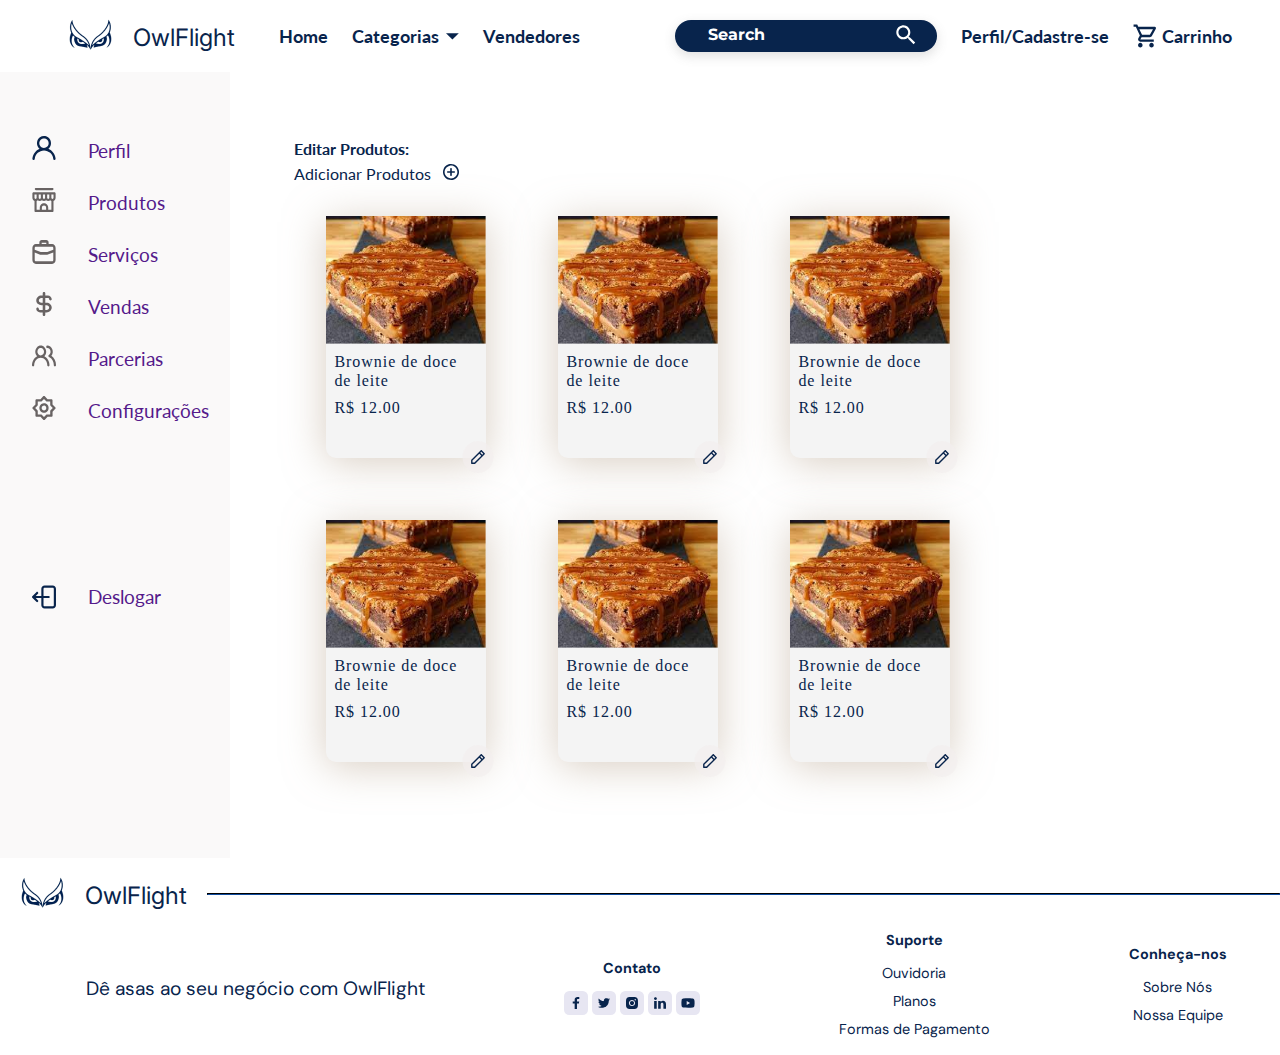
==== commit 234f22c6: "update" ====
--- a/editar produto/index.html
+++ b/editar produto/index.html
@@ -127,9 +127,69 @@
       <path d="M60.7386 34.4404C60.74 34.19 60.6928 33.9417 60.5995 33.7098C60.5063 33.478 60.3689 33.2671 60.1952 33.0893L52.2501 25.0206C52.075 24.8443 51.8674 24.7047 51.6391 24.61C51.4107 24.5153 51.1663 24.4673 50.9197 24.4688C50.6731 24.4673 50.4286 24.5153 50.2003 24.61C49.972 24.7047 49.7643 24.8443 49.5892 25.0206L44.2863 30.4061L23.8052 51.2057C23.6315 51.3835 23.4941 51.5944 23.4008 51.8262C23.3076 52.0581 23.2603 52.3064 23.2618 52.5568V60.6255C23.2618 61.1302 23.4592 61.6142 23.8106 61.9711C24.162 62.328 24.6386 62.5284 25.1356 62.5284H33.0807C33.3429 62.5429 33.6052 62.5013 33.8505 62.4062C34.0958 62.3111 34.3188 62.1648 34.5048 61.9766L54.8735 41.177L60.1952 35.8867C60.3662 35.7022 60.5056 35.49 60.6074 35.2587C60.6255 35.107 60.6255 34.9537 60.6074 34.802C60.6162 34.7134 60.6162 34.6241 60.6074 34.5356L60.7386 34.4404ZM32.3124 58.7225H27.0094V53.337L45.6167 34.4404L50.9197 39.8259L32.3124 58.7225ZM53.5618 37.1426L48.2588 31.7572L50.9197 29.074L56.2039 34.4404L53.5618 37.1426Z" fill="#08244C"/>
                             </svg></div>
                         </div>
-
-                    </div>
-
+                        <div  id="card-produto">
+                            <div id="img-prod"><img src="images/perfil-vendedor-image-9.png" alt=""></div>
+    
+                            <div><p>Brownie de doce de leite</p>
+                            <p>R$ 12.00
+                            </p></div>
+    
+                            <div><svg xmlns="http://www.w3.org/2000/svg" width="84" height="87" viewBox="0 0 84 87" fill="none">
+      <ellipse cx="42" cy="43.5" rx="42" ry="43.5" fill="#F2EEEE" fill-opacity="0.65"/>
+      <path d="M60.7386 34.4404C60.74 34.19 60.6928 33.9417 60.5995 33.7098C60.5063 33.478 60.3689 33.2671 60.1952 33.0893L52.2501 25.0206C52.075 24.8443 51.8674 24.7047 51.6391 24.61C51.4107 24.5153 51.1663 24.4673 50.9197 24.4688C50.6731 24.4673 50.4286 24.5153 50.2003 24.61C49.972 24.7047 49.7643 24.8443 49.5892 25.0206L44.2863 30.4061L23.8052 51.2057C23.6315 51.3835 23.4941 51.5944 23.4008 51.8262C23.3076 52.0581 23.2603 52.3064 23.2618 52.5568V60.6255C23.2618 61.1302 23.4592 61.6142 23.8106 61.9711C24.162 62.328 24.6386 62.5284 25.1356 62.5284H33.0807C33.3429 62.5429 33.6052 62.5013 33.8505 62.4062C34.0958 62.3111 34.3188 62.1648 34.5048 61.9766L54.8735 41.177L60.1952 35.8867C60.3662 35.7022 60.5056 35.49 60.6074 35.2587C60.6255 35.107 60.6255 34.9537 60.6074 34.802C60.6162 34.7134 60.6162 34.6241 60.6074 34.5356L60.7386 34.4404ZM32.3124 58.7225H27.0094V53.337L45.6167 34.4404L50.9197 39.8259L32.3124 58.7225ZM53.5618 37.1426L48.2588 31.7572L50.9197 29.074L56.2039 34.4404L53.5618 37.1426Z" fill="#08244C"/>
+                            </svg></div>
+                        </div>
+                        <div  id="card-produto">
+                            <div id="img-prod"><img src="images/perfil-vendedor-image-9.png" alt=""></div>
+    
+                            <div><p>Brownie de doce de leite</p>
+                            <p>R$ 12.00
+                            </p></div>
+    
+                            <div><svg xmlns="http://www.w3.org/2000/svg" width="84" height="87" viewBox="0 0 84 87" fill="none">
+      <ellipse cx="42" cy="43.5" rx="42" ry="43.5" fill="#F2EEEE" fill-opacity="0.65"/>
+      <path d="M60.7386 34.4404C60.74 34.19 60.6928 33.9417 60.5995 33.7098C60.5063 33.478 60.3689 33.2671 60.1952 33.0893L52.2501 25.0206C52.075 24.8443 51.8674 24.7047 51.6391 24.61C51.4107 24.5153 51.1663 24.4673 50.9197 24.4688C50.6731 24.4673 50.4286 24.5153 50.2003 24.61C49.972 24.7047 49.7643 24.8443 49.5892 25.0206L44.2863 30.4061L23.8052 51.2057C23.6315 51.3835 23.4941 51.5944 23.4008 51.8262C23.3076 52.0581 23.2603 52.3064 23.2618 52.5568V60.6255C23.2618 61.1302 23.4592 61.6142 23.8106 61.9711C24.162 62.328 24.6386 62.5284 25.1356 62.5284H33.0807C33.3429 62.5429 33.6052 62.5013 33.8505 62.4062C34.0958 62.3111 34.3188 62.1648 34.5048 61.9766L54.8735 41.177L60.1952 35.8867C60.3662 35.7022 60.5056 35.49 60.6074 35.2587C60.6255 35.107 60.6255 34.9537 60.6074 34.802C60.6162 34.7134 60.6162 34.6241 60.6074 34.5356L60.7386 34.4404ZM32.3124 58.7225H27.0094V53.337L45.6167 34.4404L50.9197 39.8259L32.3124 58.7225ZM53.5618 37.1426L48.2588 31.7572L50.9197 29.074L56.2039 34.4404L53.5618 37.1426Z" fill="#08244C"/>
+                            </svg></div>
+                        </div>
+                    </div>
+                    <div id="group-cards">
+                        <div  id="card-produto">
+                            <div id="img-prod"><img src="images/perfil-vendedor-image-9.png" alt=""></div>
+    
+                            <div><p>Brownie de doce de leite</p>
+                            <p>R$ 12.00
+                            </p></div>
+    
+                            <div><svg xmlns="http://www.w3.org/2000/svg" width="84" height="87" viewBox="0 0 84 87" fill="none">
+      <ellipse cx="42" cy="43.5" rx="42" ry="43.5" fill="#F2EEEE" fill-opacity="0.65"/>
+      <path d="M60.7386 34.4404C60.74 34.19 60.6928 33.9417 60.5995 33.7098C60.5063 33.478 60.3689 33.2671 60.1952 33.0893L52.2501 25.0206C52.075 24.8443 51.8674 24.7047 51.6391 24.61C51.4107 24.5153 51.1663 24.4673 50.9197 24.4688C50.6731 24.4673 50.4286 24.5153 50.2003 24.61C49.972 24.7047 49.7643 24.8443 49.5892 25.0206L44.2863 30.4061L23.8052 51.2057C23.6315 51.3835 23.4941 51.5944 23.4008 51.8262C23.3076 52.0581 23.2603 52.3064 23.2618 52.5568V60.6255C23.2618 61.1302 23.4592 61.6142 23.8106 61.9711C24.162 62.328 24.6386 62.5284 25.1356 62.5284H33.0807C33.3429 62.5429 33.6052 62.5013 33.8505 62.4062C34.0958 62.3111 34.3188 62.1648 34.5048 61.9766L54.8735 41.177L60.1952 35.8867C60.3662 35.7022 60.5056 35.49 60.6074 35.2587C60.6255 35.107 60.6255 34.9537 60.6074 34.802C60.6162 34.7134 60.6162 34.6241 60.6074 34.5356L60.7386 34.4404ZM32.3124 58.7225H27.0094V53.337L45.6167 34.4404L50.9197 39.8259L32.3124 58.7225ZM53.5618 37.1426L48.2588 31.7572L50.9197 29.074L56.2039 34.4404L53.5618 37.1426Z" fill="#08244C"/>
+                            </svg></div>
+                        </div>
+                        <div  id="card-produto">
+                            <div id="img-prod"><img src="images/perfil-vendedor-image-9.png" alt=""></div>
+    
+                            <div><p>Brownie de doce de leite</p>
+                            <p>R$ 12.00
+                            </p></div>
+    
+                            <div><svg xmlns="http://www.w3.org/2000/svg" width="84" height="87" viewBox="0 0 84 87" fill="none">
+      <ellipse cx="42" cy="43.5" rx="42" ry="43.5" fill="#F2EEEE" fill-opacity="0.65"/>
+      <path d="M60.7386 34.4404C60.74 34.19 60.6928 33.9417 60.5995 33.7098C60.5063 33.478 60.3689 33.2671 60.1952 33.0893L52.2501 25.0206C52.075 24.8443 51.8674 24.7047 51.6391 24.61C51.4107 24.5153 51.1663 24.4673 50.9197 24.4688C50.6731 24.4673 50.4286 24.5153 50.2003 24.61C49.972 24.7047 49.7643 24.8443 49.5892 25.0206L44.2863 30.4061L23.8052 51.2057C23.6315 51.3835 23.4941 51.5944 23.4008 51.8262C23.3076 52.0581 23.2603 52.3064 23.2618 52.5568V60.6255C23.2618 61.1302 23.4592 61.6142 23.8106 61.9711C24.162 62.328 24.6386 62.5284 25.1356 62.5284H33.0807C33.3429 62.5429 33.6052 62.5013 33.8505 62.4062C34.0958 62.3111 34.3188 62.1648 34.5048 61.9766L54.8735 41.177L60.1952 35.8867C60.3662 35.7022 60.5056 35.49 60.6074 35.2587C60.6255 35.107 60.6255 34.9537 60.6074 34.802C60.6162 34.7134 60.6162 34.6241 60.6074 34.5356L60.7386 34.4404ZM32.3124 58.7225H27.0094V53.337L45.6167 34.4404L50.9197 39.8259L32.3124 58.7225ZM53.5618 37.1426L48.2588 31.7572L50.9197 29.074L56.2039 34.4404L53.5618 37.1426Z" fill="#08244C"/>
+                            </svg></div>
+                        </div>
+                        <div  id="card-produto">
+                            <div id="img-prod"><img src="images/perfil-vendedor-image-9.png" alt=""></div>
+    
+                            <div><p>Brownie de doce de leite</p>
+                            <p>R$ 12.00
+                            </p></div>
+    
+                            <div><svg xmlns="http://www.w3.org/2000/svg" width="84" height="87" viewBox="0 0 84 87" fill="none">
+      <ellipse cx="42" cy="43.5" rx="42" ry="43.5" fill="#F2EEEE" fill-opacity="0.65"/>
+      <path d="M60.7386 34.4404C60.74 34.19 60.6928 33.9417 60.5995 33.7098C60.5063 33.478 60.3689 33.2671 60.1952 33.0893L52.2501 25.0206C52.075 24.8443 51.8674 24.7047 51.6391 24.61C51.4107 24.5153 51.1663 24.4673 50.9197 24.4688C50.6731 24.4673 50.4286 24.5153 50.2003 24.61C49.972 24.7047 49.7643 24.8443 49.5892 25.0206L44.2863 30.4061L23.8052 51.2057C23.6315 51.3835 23.4941 51.5944 23.4008 51.8262C23.3076 52.0581 23.2603 52.3064 23.2618 52.5568V60.6255C23.2618 61.1302 23.4592 61.6142 23.8106 61.9711C24.162 62.328 24.6386 62.5284 25.1356 62.5284H33.0807C33.3429 62.5429 33.6052 62.5013 33.8505 62.4062C34.0958 62.3111 34.3188 62.1648 34.5048 61.9766L54.8735 41.177L60.1952 35.8867C60.3662 35.7022 60.5056 35.49 60.6074 35.2587C60.6255 35.107 60.6255 34.9537 60.6074 34.802C60.6162 34.7134 60.6162 34.6241 60.6074 34.5356L60.7386 34.4404ZM32.3124 58.7225H27.0094V53.337L45.6167 34.4404L50.9197 39.8259L32.3124 58.7225ZM53.5618 37.1426L48.2588 31.7572L50.9197 29.074L56.2039 34.4404L53.5618 37.1426Z" fill="#08244C"/>
+                            </svg></div>
+                        </div>
+                    </div>
                 </div>
             </div>
        
--- a/editar produto/style.css
+++ b/editar produto/style.css
@@ -420,4 +420,9 @@
     left: 4.5rem;
     width: 2rem;
     height: 2rem;
+}
+
+#group-cards{
+    display: flex;
+    gap: 0.5rem;
 }